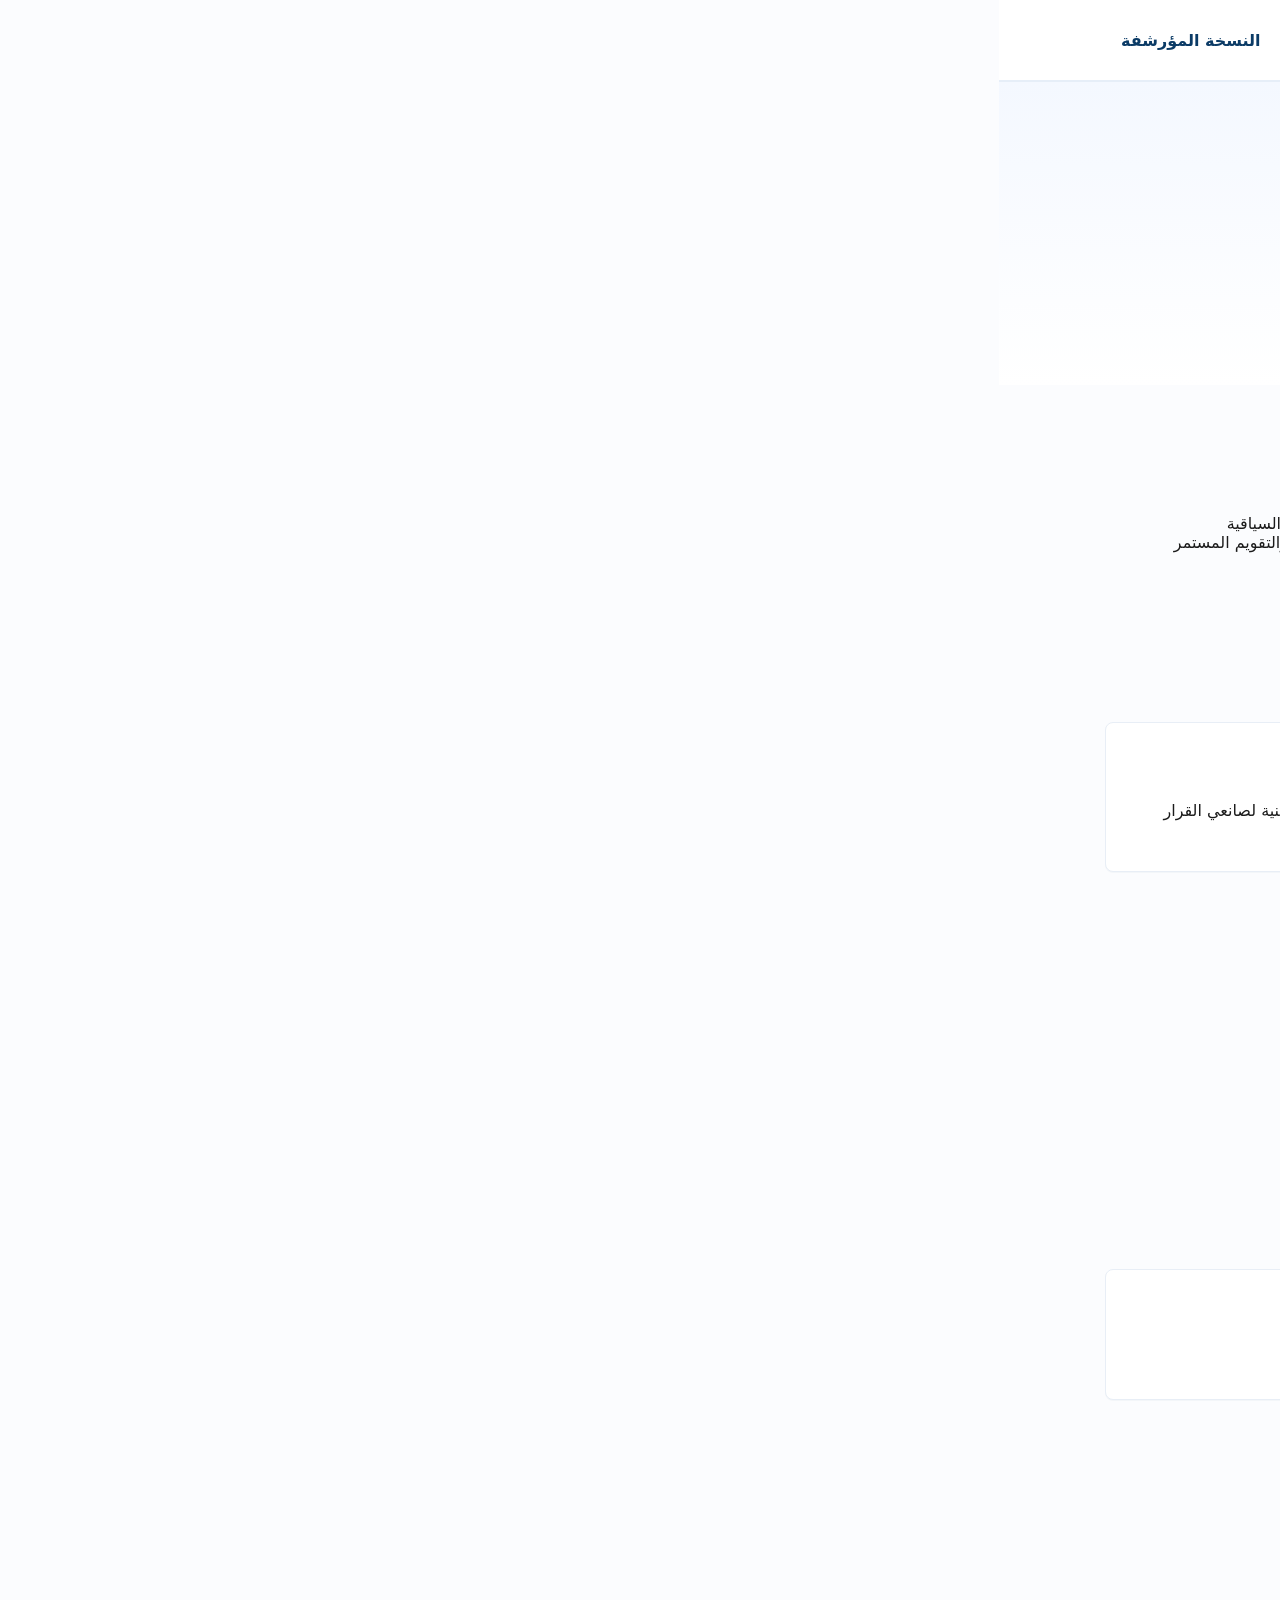
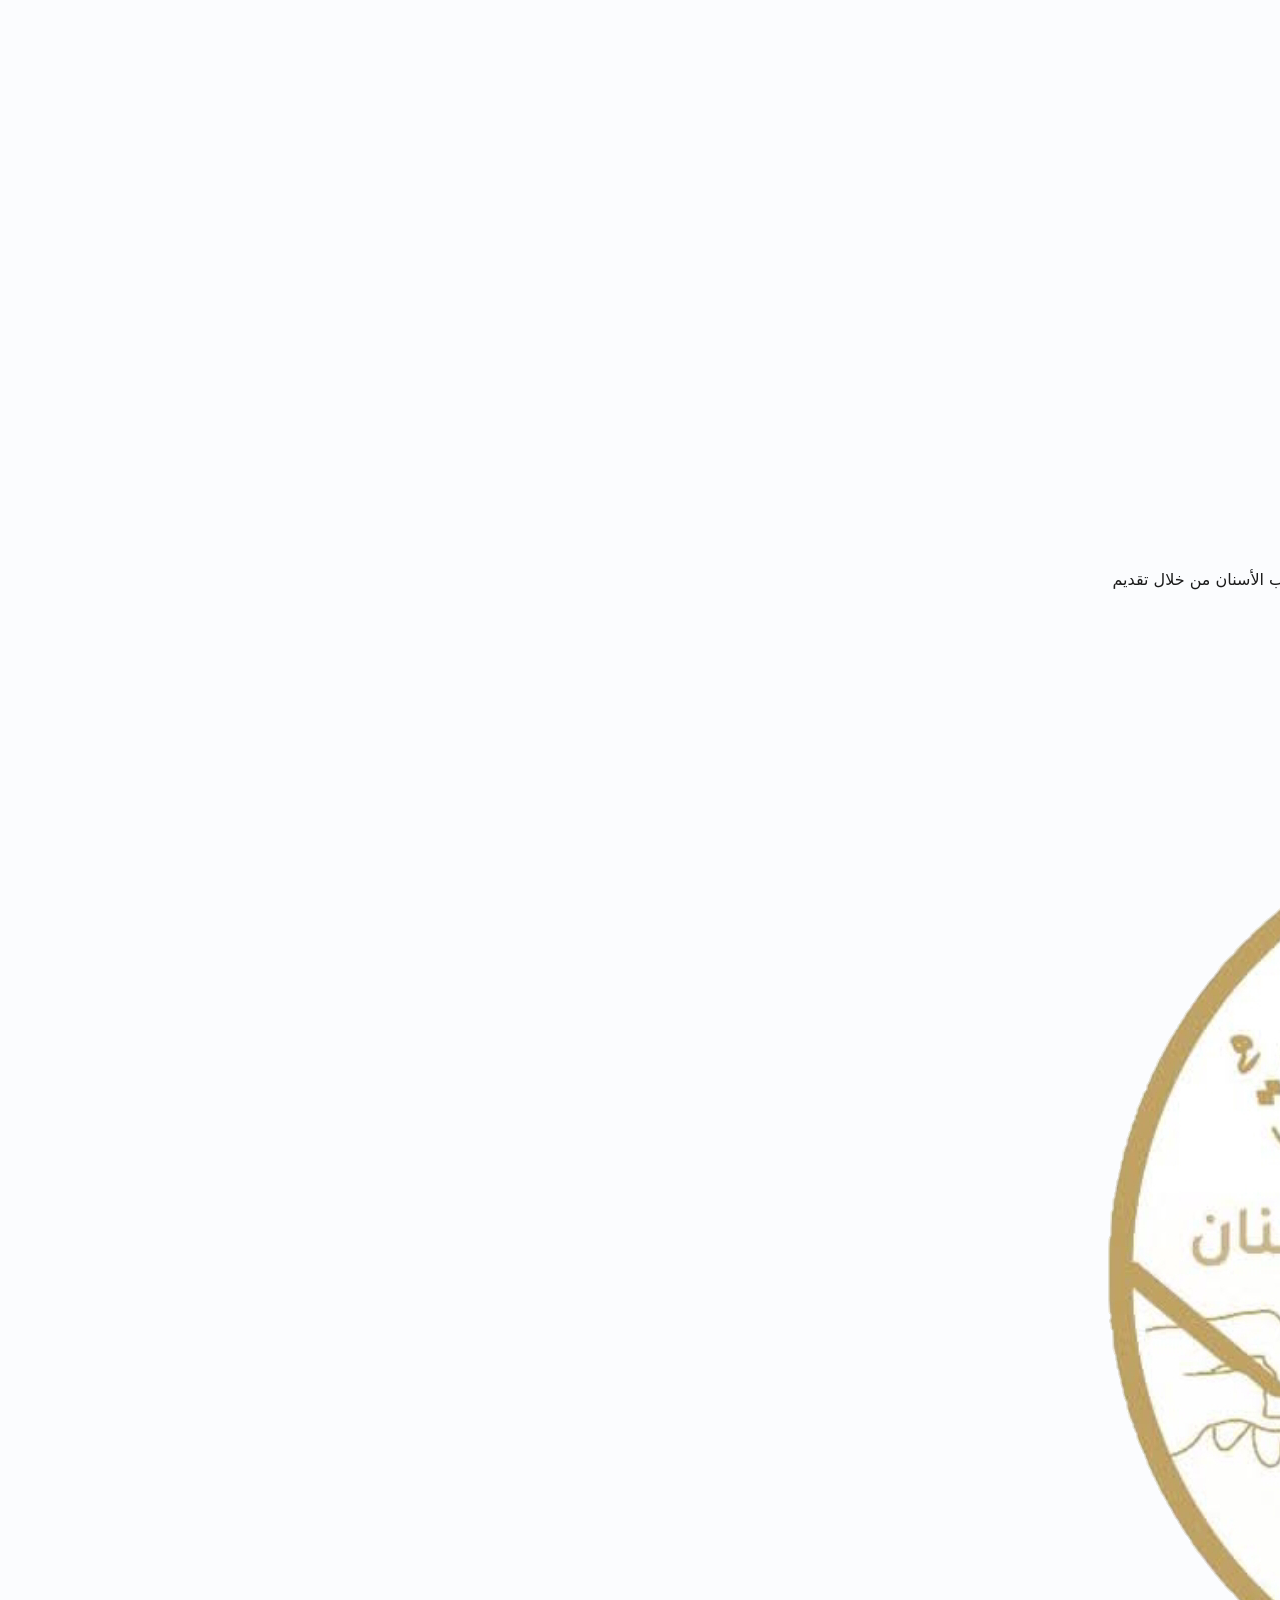
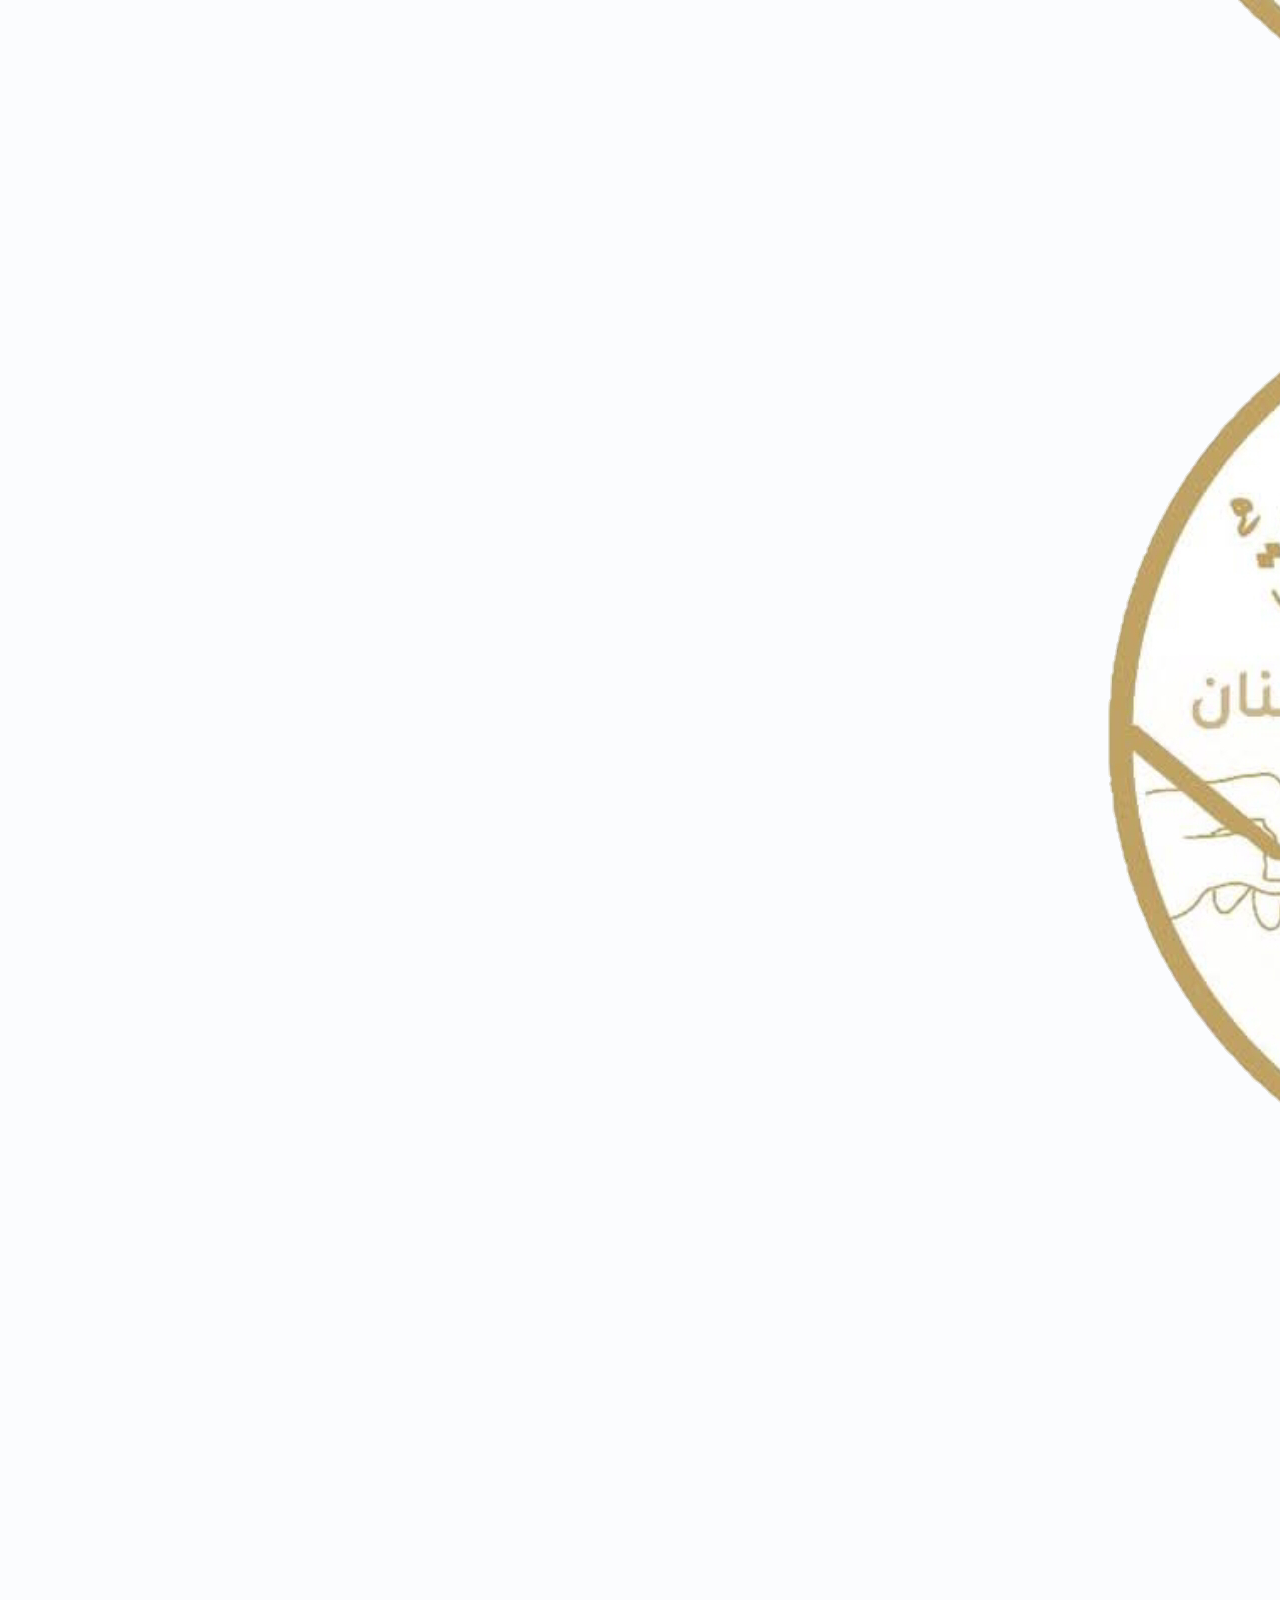
==== index.html @ 91527dc8 "chore: rename images to descriptive names; replace iframes with placeholders; add replace_iframes.py" ====
<!doctype html>
<html lang="ar" dir="rtl">
  <head>
    <meta charset="utf-8">
    <meta name="viewport" content="width=device-width,initial-scale=1">
    <title>DTI — التعليم والتقنية</title>
    <link rel="stylesheet" href="styles.css">
  </head>
  <body>
    <a class="skip-link" href="#main">تخطي إلى المحتوى</a>
    <header class="masthead" role="banner">
      <div class="container masthead-inner">
        <div class="brand">
          <img src="assets/img-5.svg" alt="شعار DTI" class="logo-img">
          <div>
            <h1 class="site-title">DTI</h1>
            <p class="site-tag">مركز التدريب والتطوير التقني — تعليم، بحث، واستشارات</p>
          </div>
        </div>
        <nav class="main-nav" role="navigation" aria-label="القائمة الرئيسية">
          <a href="#about">من نحن</a>
          <a href="#programs">البرامج</a>
          <a href="#research">البحوث</a>
          <a href="#publications">المنشورات</a>
          <a href="#contact">تواصل</a>
          <a href="original_view.html">النسخة المؤرشفة</a>
        </nav>
      </div>
    </header>

    <main id="main">
      <section class="hero academic-hero">
        <div class="container">
          <h2>برامج تدريبية وبحثية بمعايير أكاديمية</h2>
          <p class="lead">نقدّم مسارات تعليمية وتطبيقية ومشاريع بحثية تعزز من الكفاءة المؤسسية والمهارات التقنية.</p>
          <p class="hero-actions">
            <a class="btn primary" href="#programs">اطلع على البرامج</a>
            <a class="btn outline" href="#contact">اطلب عرضاً</a>
          </p>
        </div>
      </section>

      <section id="about" class="section">
        <div class="container two-col">
          <div>
            <h3>من نحن</h3>
            <p>مركز DTI يقدّم حلولًا تدريبية واستشارية وبحثية متكاملة لقطاع التعليم والمؤسسات. نعتمد مناهج عملية مدعومة بأطر تقييم واضحة ونتعاون مع خبراء أكاديميين وممارسين.</p>
          </div>
          <aside>
            <h4>قيمنا</h4>
            <ul>
              <li>المنهجية والشفافية</li>
              <li>الاحترافية والملاءمة السياقية</li>
              <li>التركيز على النتائج والتقويم المستمر</li>
            </ul>
          </aside>
        </div>
      </section>

      <section id="programs" class="section">
        <div class="container">
          <h3>البرامج والمسارات</h3>
          <div class="cards">
            <article class="card">
              <h4>دورة تطوير البرمجيات</h4>
              <p>مسار عملي يبدأ من المبادئ ويرتقي إلى بناء أنظمة قابلة للنشر.</p>
            </article>
            <article class="card">
              <h4>بناء قدرات تعليمية</h4>
              <p>تصميم مناهج وتدريب محاضرين ورفع جودة التعلم الإلكتروني.</p>
            </article>
            <article class="card">
              <h4>مشاريع بحثية</h4>
              <p>دعم دراسات وتقارير تقنية لصانعي القرار والمؤسسات التعليمية.</p>
            </article>
          </div>
        </div>
      </section>

      <section id="research" class="section">
        <div class="container">
          <h3>البحوث والمشاريع</h3>
          <p>نماذج من الأعمال البحثية والتطبيقية التي نفّذناها مع شركائنا.</p>
          <ul class="pub-list">
            <li><strong>تقييم جاهزية التعليم الإلكتروني</strong> — تقرير ميداني لمدارس التعليم العام.</li>
            <li><strong>إطار مهارات رقميّة للمتدربين</strong> — دليل قياس الأداء والمهارات.</li>
          </ul>
        </div>
      </section>

      <section id="publications" class="section">
        <div class="container">
          <h3>المنشورات</h3>
          <div class="cards two-col-cards">
            <article class="card">
              <h4>دليل المدرب الحديث</h4>
              <p>إصدار 2025 — مرجع لبناء دورات تفاعلية.</p>
            </article>
            <article class="card">
              <h4>تقنيات تقييم الأداء التعليمي</h4>
              <p>مقالات وتقارير حول قياس أثر البرامج التدريبية.</p>
            </article>
          </div>
        </div>
      </section>

      <section id="contact" class="section contact">
        <div class="container">
          <h3>تواصل معنا</h3>
          <p>البريد الإلكتروني: <a href="mailto:info@dti.example">info@dti.example</a></p>
          <p>الهاتف: +963 9XX XXX XXX</p>
          <p>العنوان: دمشق — سوريا</p>
        </div>
      </section>
    <section id="imported" class="section" role="region" aria-labelledby="imported-title">
  <div class="container">
    <h3 id="imported-title">المحتوى المستورد من الموقع الأصلي</h3>
    <p class="muted">عنوان المصدر: المعهد التقاني لطب الأسنان</p>
    <div class="import-headings">
      <h3>المعهد التقاني لطب الأسنان</h3>
      <h3>أهلاً وسهلاً بكم في المعهد التقاني لطب الأسنان جامعة اللاذقية</h3>
      <h4>مرحباً بكم في المعهد التقاني لطب الأسنان</h4>
      <h4>ال أقسام التعليمية</h4>
      <h4>قسم مساعد طبيب الأسنان</h4>
      <h4>قسم تعويضات الأسنان</h4>
      <h4>احصائيات المسجيلن في بوابة الطالب قسم تعويضات أسنان</h4>
    </div>
    <div class="import-paragraphs">
      <p>2019</p>
      <p>معهد أكاديمي متخصص تابع لوزارة التعليم العالي في الجمهورية العربية السورية، نهدف إلى إعداد كوادر طبية وتقنية متميزة في مجال طب الأسنان من خلال تقديم برامج تعليمية متكاملة وعملية.</p>
      <p>تأهيل مساعدي أطباء الأسنان بالمهارات الأساسية والعملية لضمان تقديم رعاية صحية فموية متكاملة.</p>
      <p>تدريب فنيي تعويضات الأسنان على التقنيات لصناعة التعويضات السنية الدقيق</p>
      <p>تأسس المعهد التقاني لطب الأسنان عام 2019 في جامعة اللاذقية ليكون المعهد الأحدث تأسيسا. مدير المعهد: أ.م.د باسمة أحمد يوسف</p>
      <p>🔧 created by salem</p>
    </div>
    <div class="import-images">
      <figure><img src="assets/المعهد-التقاني-لطب-الأسنان.png" alt="Imported image"><figcaption>المعهد-التقاني-لطب-الأسنان.png</figcaption></figure>
      <figure><img src="assets/المعهد-التقاني-لطب-الأسنان.png" alt="Imported image"><figcaption>المعهد-التقاني-لطب-الأسنان.png</figcaption></figure>
      <figure><img src="assets/مرحباً-بكم-في-المعهد-التقاني-لطب-الأسنان.png" alt="Imported image"><figcaption>مرحباً-بكم-في-المعهد-التقاني-لطب-الأسنان.png</figcaption></figure>
      <figure><img src="assets/ال-أقسام-التعليمية.png" alt="Imported image"><figcaption>ال-أقسام-التعليمية.png</figcaption></figure>
      <figure><img src="assets/قسم-مساعد-طبيب-الأسنان.png" alt="Imported image"><figcaption>قسم-مساعد-طبيب-الأسنان.png</figcaption></figure>
    </div>
  </div>
</section>

    </main>

    <footer class="site-footer" role="contentinfo">
      <div class="container">
        <p>© <span id="year"></span> DTI — كل الحقوق محفوظة</p>
        <p class="foot-meta">تصميم أكاديمي مبسّط — للمزيد تواصل معنا</p>
      </div>
    </footer>

    <script>
      document.getElementById('year').textContent = new Date().getFullYear();
    </script>
  </body>
</html>
---- styles.css ----
:root{
  --primary:#0b3b66; /* deep academic blue */
  --accent:#1464a0;
  --muted:#586069;
  --bg:#fbfcfe;
  --card:#ffffff;
  --text:#1b1b1b;
}
*{box-sizing:border-box}
html,body{height:100%;margin:0;font-family:"Noto Sans Arabic", system-ui, -apple-system, "Segoe UI", Roboto, sans-serif;color:var(--text);background:var(--bg);}
.container{max-width:1100px;margin:0 auto;padding:1rem}
.skip-link{position:absolute;left:-999px;top:auto;width:1px;height:1px;overflow:hidden}
.skip-link:focus{position:static;left:auto;width:auto;height:auto;background:#fff;padding:.5rem;border:2px solid var(--primary)}
.masthead{border-bottom:2px solid #e6eef8;background:#fff}
.masthead-inner{display:flex;align-items:center;justify-content:space-between;padding:.75rem 1rem}
.brand{display:flex;align-items:center;gap:.9rem}
.logo-img{width:56px;height:56px}
.site-title{margin:0;font-family:"Noto Serif Arabic", Georgia, 'Times New Roman', serif;font-size:1.25rem;color:var(--primary)}
.site-tag{margin:0;color:var(--muted);font-size:.9rem}
.main-nav a{margin-left:1rem;text-decoration:none;color:var(--primary);font-weight:600}

.academic-hero{padding:3.5rem 0;background:linear-gradient(180deg, #f4f8ff, #fff);text-align:center}
.academic-hero .lead{color:var(--muted);max-width:780px;margin:0.5rem auto 1rem}
.btn{display:inline-block;padding:.6rem 1rem;border-radius:6px;text-decoration:none}
.btn.primary{background:var(--primary);color:#fff}
.btn.outline{border:1px solid var(--primary);color:var(--primary);background:transparent}

.section{padding:2rem 0}
.two-col{display:grid;grid-template-columns:2fr 1fr;gap:1.25rem;align-items:start}
.two-col h3{margin-top:0}
.cards{display:grid;grid-template-columns:repeat(3,1fr);gap:1rem;margin-top:1rem}
.two-col-cards{grid-template-columns:repeat(2,1fr)}
.card{background:var(--card);border:1px solid #e8eef6;padding:1rem;border-radius:8px;box-shadow:0 1px 0 rgba(11,59,102,0.03)}
.pub-list{margin-top:.75rem;color:var(--muted)}

.contact a{color:var(--primary);text-decoration:none}

.site-footer{border-top:1px solid #e6eef8;padding:1.25rem 0;text-align:center;color:var(--muted)}

@media (max-width:900px){
  .two-col{grid-template-columns:1fr}
  .cards{grid-template-columns:1fr}
  .main-nav{display:flex;gap:.5rem;flex-wrap:wrap}
}

/* Print */
@media print{
  .main-nav,.btn{display:none}
  body{background:#fff}
}
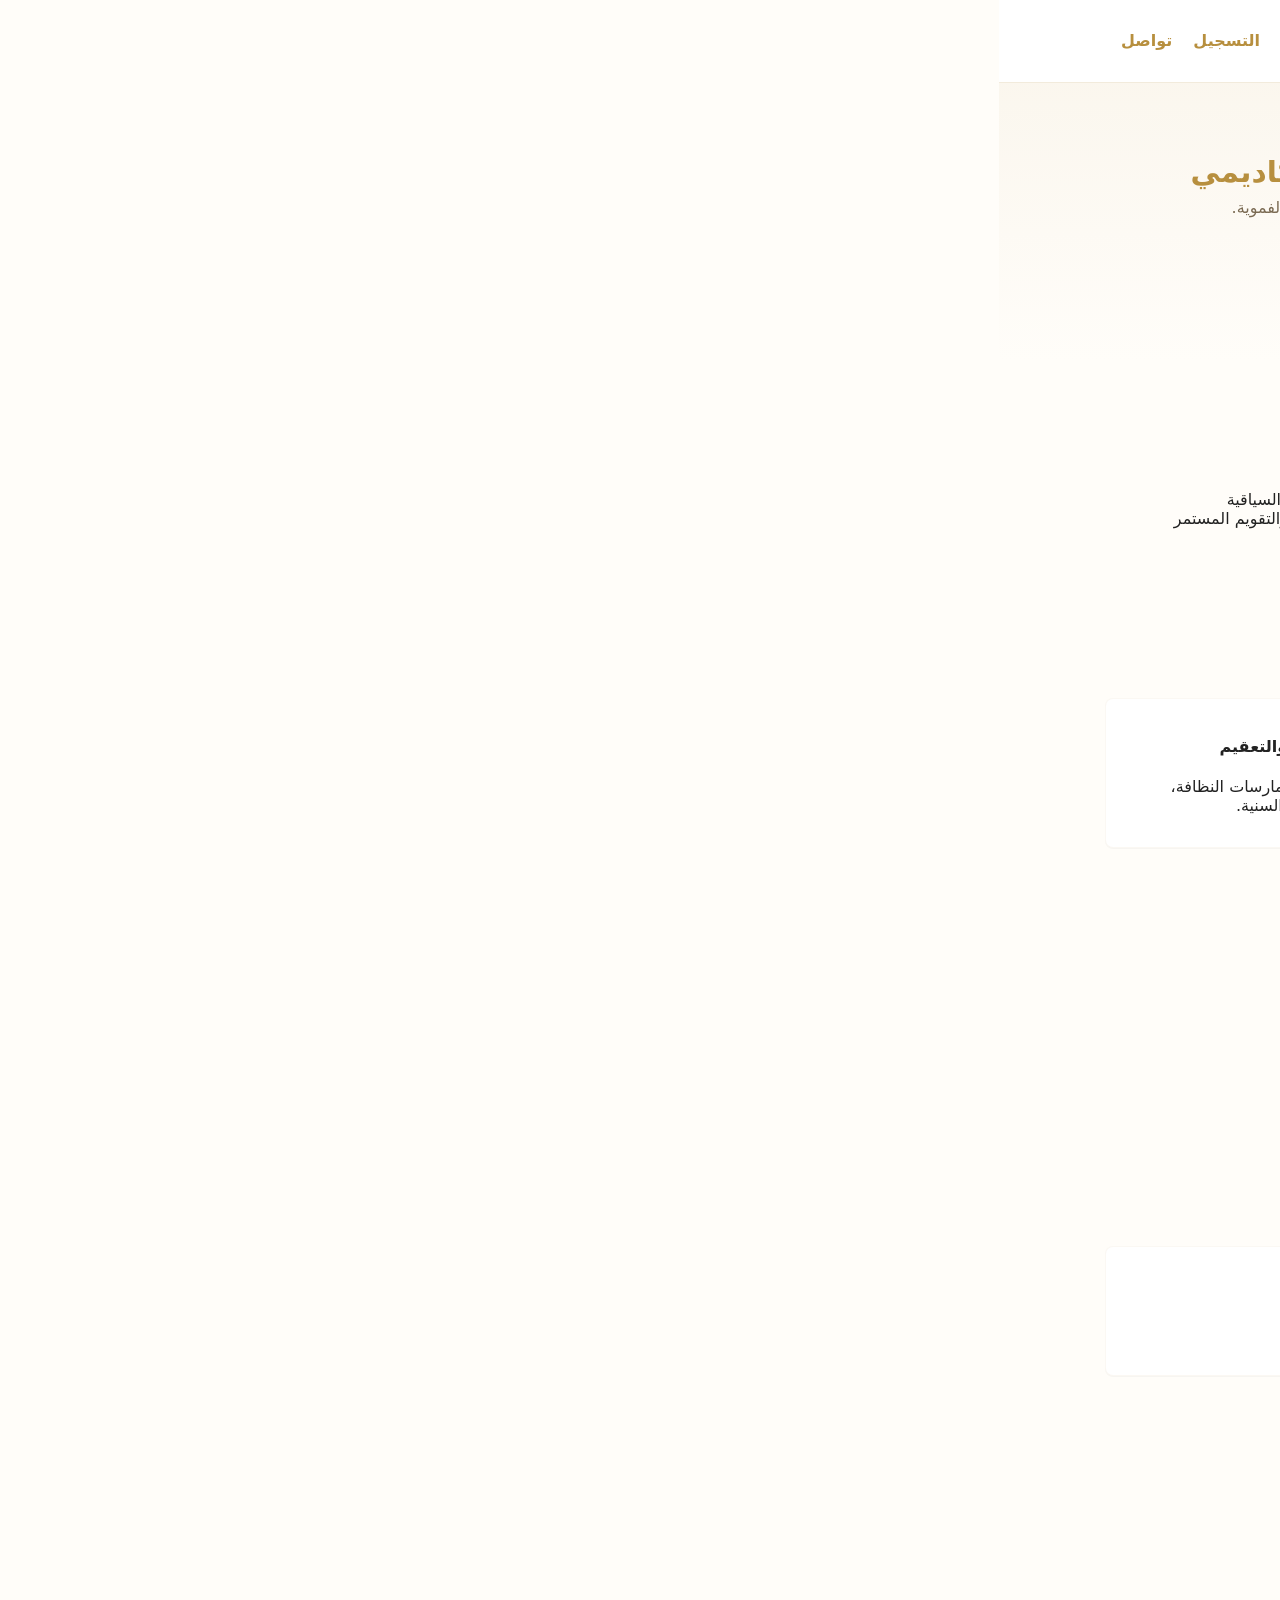
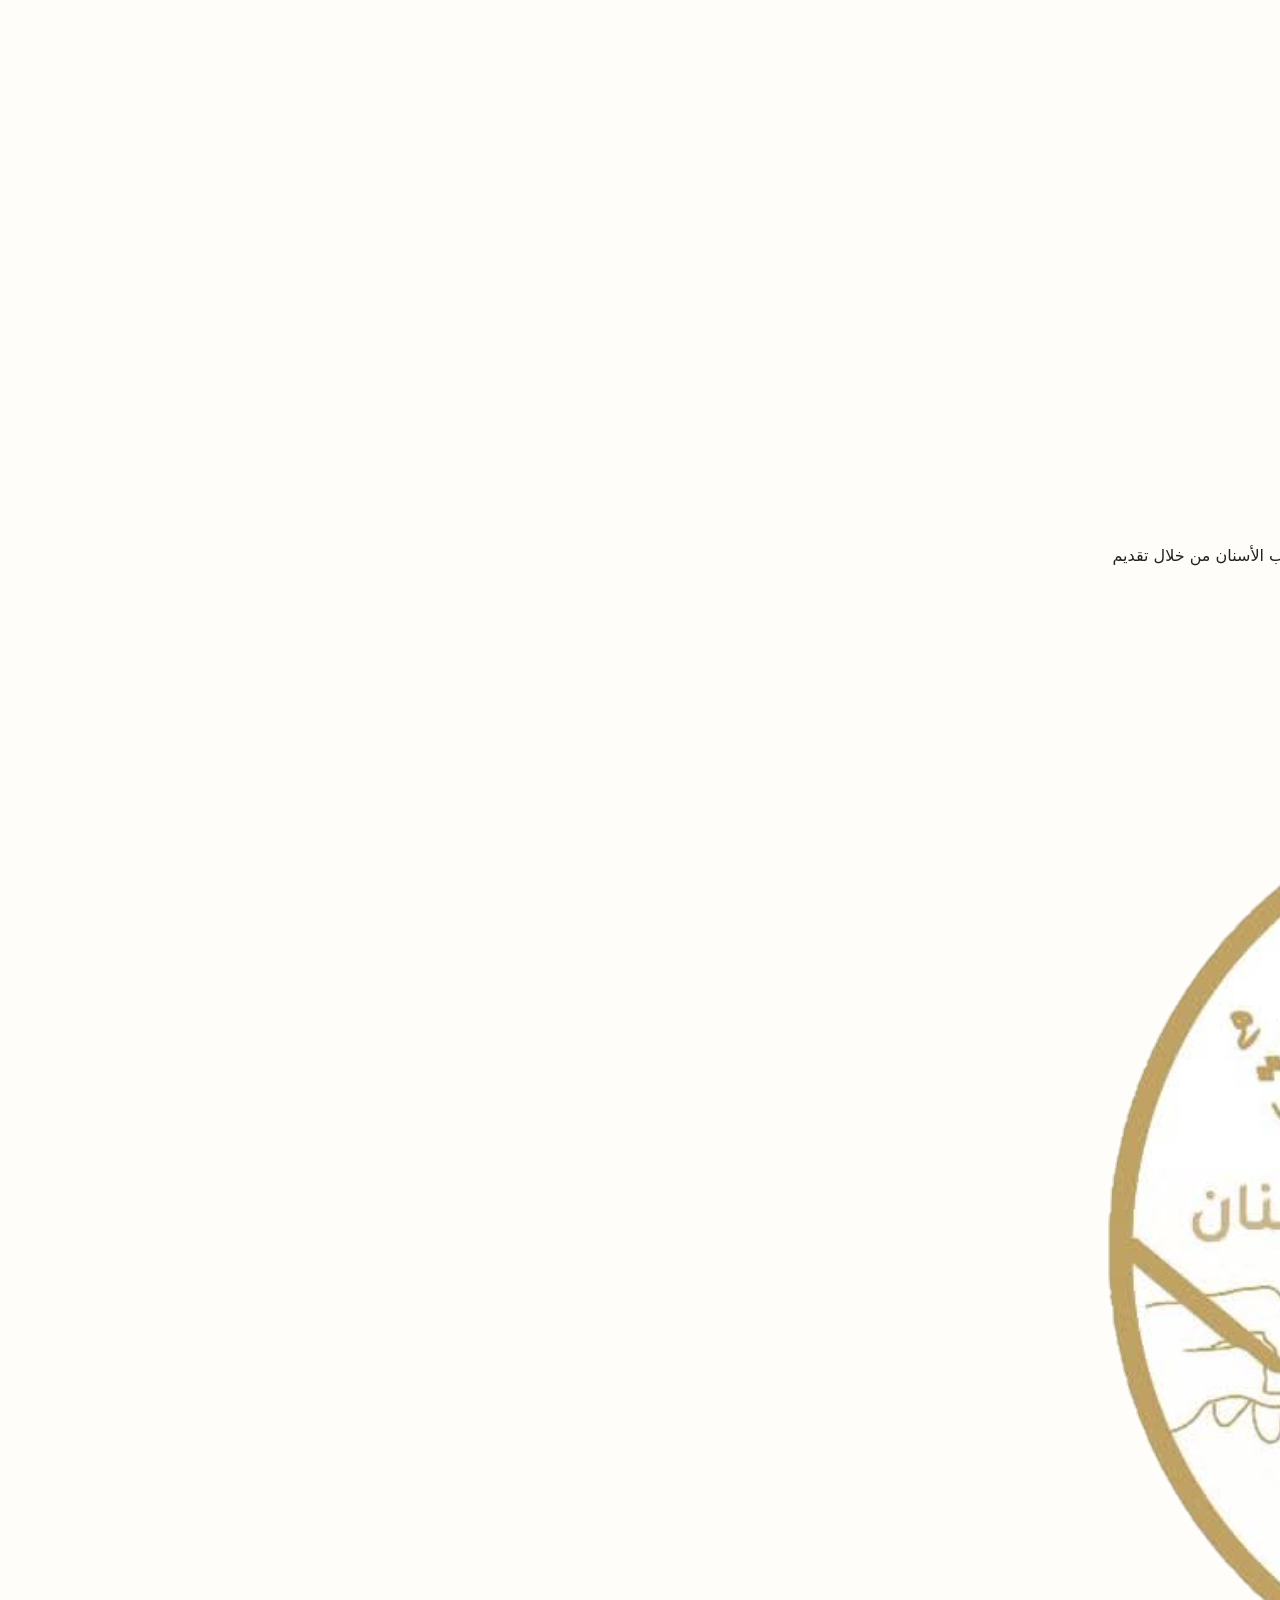
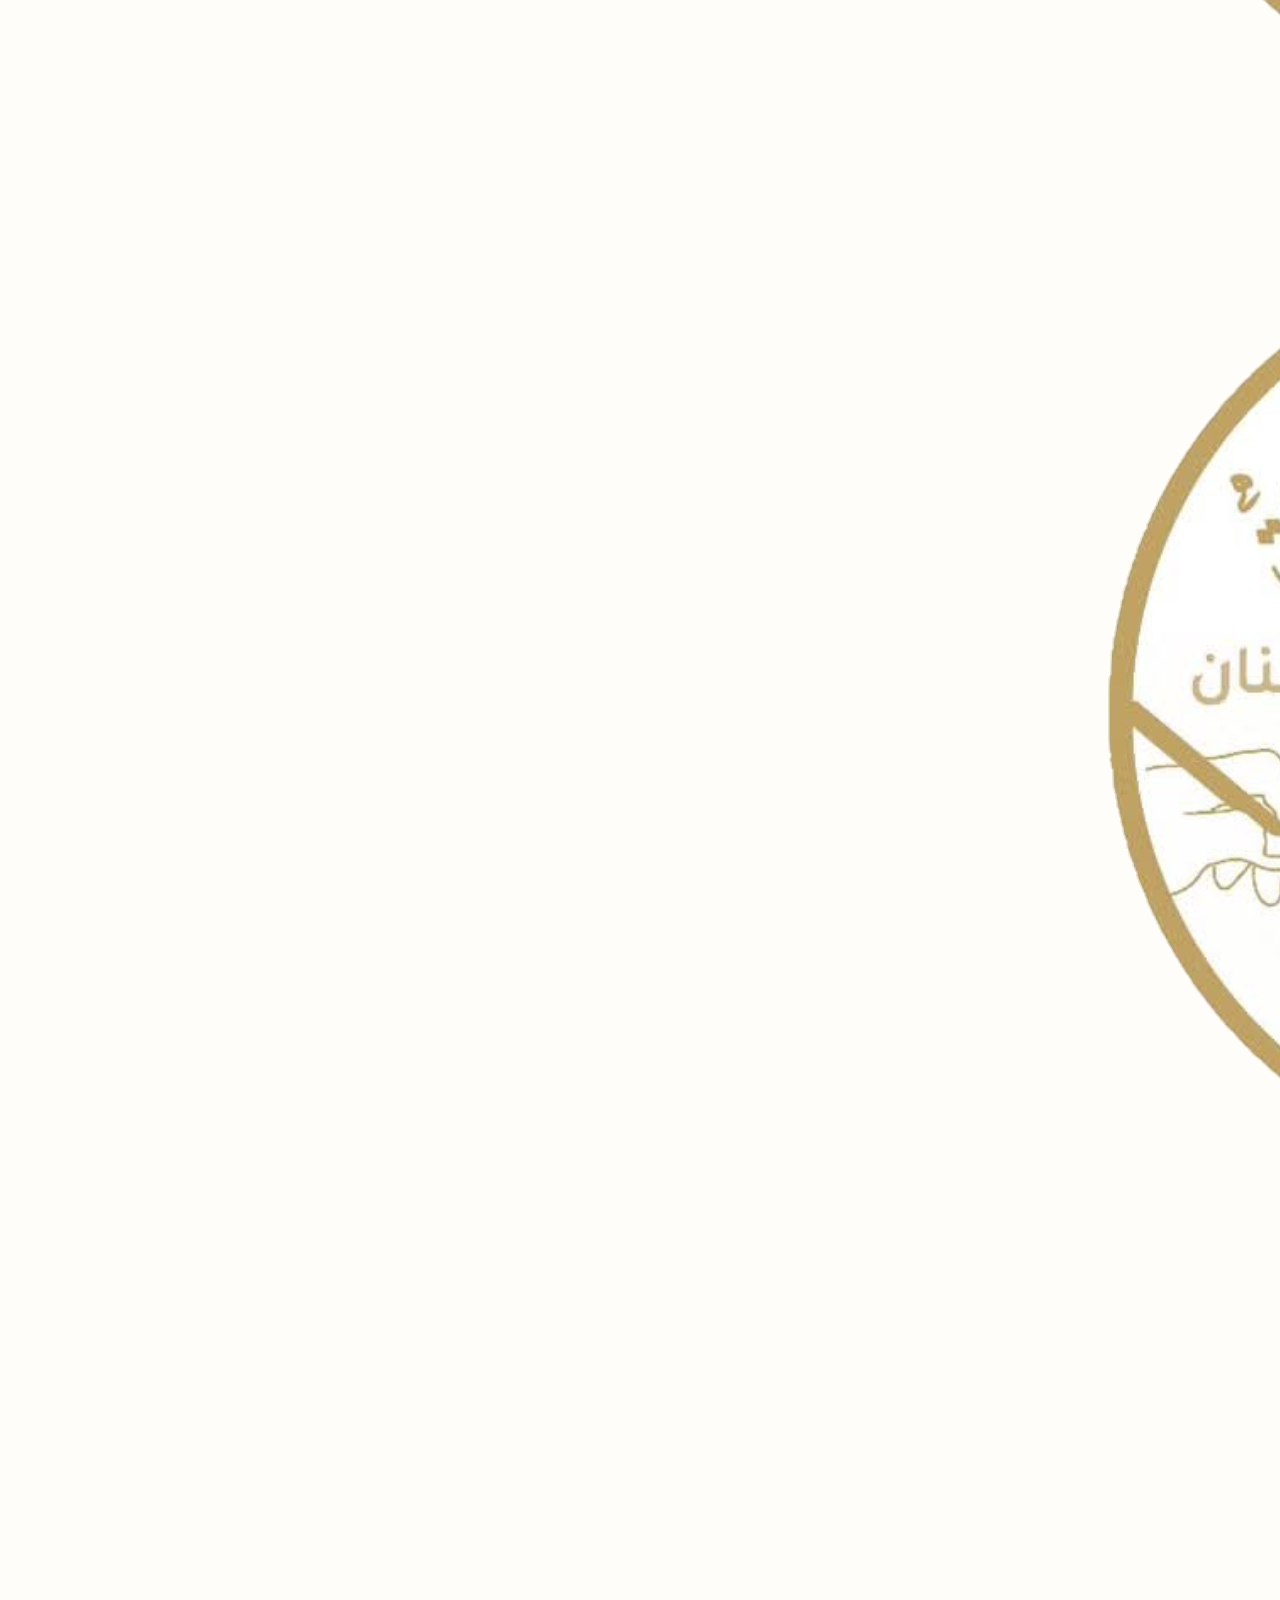
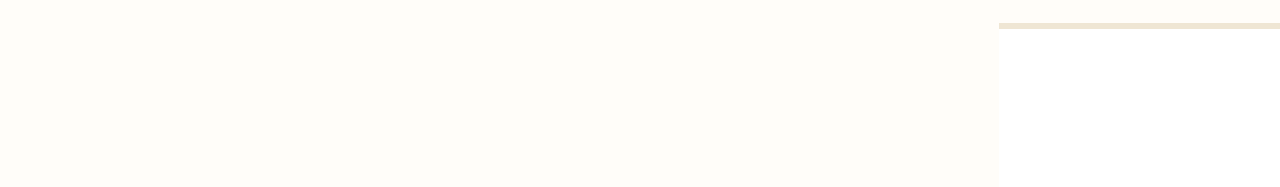
==== commit 7706de32: "تحويل الموقع إلى صفحة أكاديمية المعهد التقاني لطب الأسنان — تحديث المحتوى والتصميم" ====
--- a/index.html
+++ b/index.html
@@ -3,7 +3,7 @@
   <head>
     <meta charset="utf-8">
     <meta name="viewport" content="width=device-width,initial-scale=1">
-    <title>DTI — التعليم والتقنية</title>
+    <title>أكاديمية المعهد التقاني لطب الأسنان — جامعة اللاذقية</title>
     <link rel="stylesheet" href="styles.css">
   </head>
   <body>
@@ -11,19 +11,18 @@
     <header class="masthead" role="banner">
       <div class="container masthead-inner">
         <div class="brand">
-          <img src="assets/img-5.svg" alt="شعار DTI" class="logo-img">
+          <img src="assets/img-5.svg" alt="شعار المعهد التقاني لطب الأسنان" class="logo-img">
           <div>
-            <h1 class="site-title">DTI</h1>
-            <p class="site-tag">مركز التدريب والتطوير التقني — تعليم، بحث، واستشارات</p>
+            <h1 class="site-title">أكاديمية المعهد التقاني لطب الأسنان</h1>
+            <p class="site-tag">جامعة اللاذقية — المعهد التقاني لطب الأسنان</p>
           </div>
         </div>
         <nav class="main-nav" role="navigation" aria-label="القائمة الرئيسية">
-          <a href="#about">من نحن</a>
+          <a href="#about">عن الأكاديمية</a>
           <a href="#programs">البرامج</a>
-          <a href="#research">البحوث</a>
-          <a href="#publications">المنشورات</a>
+          <a href="#departments">الأقسام</a>
+          <a href="#admissions">التسجيل</a>
           <a href="#contact">تواصل</a>
-          <a href="original_view.html">النسخة المؤرشفة</a>
         </nav>
       </div>
     </header>
@@ -31,11 +30,11 @@
     <main id="main">
       <section class="hero academic-hero">
         <div class="container">
-          <h2>برامج تدريبية وبحثية بمعايير أكاديمية</h2>
-          <p class="lead">نقدّم مسارات تعليمية وتطبيقية ومشاريع بحثية تعزز من الكفاءة المؤسسية والمهارات التقنية.</p>
+          <h2>أكاديمية المعهد التقاني لطب الأسنان — تعليم مهني وأكاديمي</h2>
+          <p class="lead">نقدّم برامجًا تعليمية وعملية متخصصة في طب الأسنان: تأهيل مساعدين، فنيي تعويضات، وبرامج تعزيز جودة الرعاية الفموية.</p>
           <p class="hero-actions">
-            <a class="btn primary" href="#programs">اطلع على البرامج</a>
-            <a class="btn outline" href="#contact">اطلب عرضاً</a>
+            <a class="btn primary" href="#programs">تعرّف على البرامج</a>
+            <a class="btn outline" href="#admissions">سجّل الآن</a>
           </p>
         </div>
       </section>
@@ -44,7 +43,7 @@
         <div class="container two-col">
           <div>
             <h3>من نحن</h3>
-            <p>مركز DTI يقدّم حلولًا تدريبية واستشارية وبحثية متكاملة لقطاع التعليم والمؤسسات. نعتمد مناهج عملية مدعومة بأطر تقييم واضحة ونتعاون مع خبراء أكاديميين وممارسين.</p>
+            <p>أكاديمية المعهد التقاني لطب الأسنان تهدف إلى إعداد كوادر طبية وتقنية مؤهلة تتقن مهارات الرعاية الفموية والتقنيات السنية التطبيقية، وفق معايير أكاديمية ومهنية حديثة.</p>
           </div>
           <aside>
             <h4>قيمنا</h4>
@@ -62,16 +61,16 @@
           <h3>البرامج والمسارات</h3>
           <div class="cards">
             <article class="card">
-              <h4>دورة تطوير البرمجيات</h4>
-              <p>مسار عملي يبدأ من المبادئ ويرتقي إلى بناء أنظمة قابلة للنشر.</p>
+              <h4>قسم مساعد طبيب الأسنان</h4>
+              <p>برنامج تأهيلي عملي يركز على مهام المساعدة السريرية، التعقيم، والتعامل مع المرضى.</p>
             </article>
             <article class="card">
-              <h4>بناء قدرات تعليمية</h4>
-              <p>تصميم مناهج وتدريب محاضرين ورفع جودة التعلم الإلكتروني.</p>
+              <h4>قسم تعويضات الأسنان</h4>
+              <p>تدريب عملي لتقنيات تصنيع وتركيب التعويضات السنية ورفع الدقة الحرفية.</p>
             </article>
             <article class="card">
-              <h4>مشاريع بحثية</h4>
-              <p>دعم دراسات وتقارير تقنية لصانعي القرار والمؤسسات التعليمية.</p>
+              <h4>مهارات صحة الفم والتعقيم</h4>
+              <p>دورات قصيرة لتعزيز ممارسات النظافة، الوقاية، وجودة الرعاية السنية.</p>
             </article>
           </div>
         </div>
@@ -107,9 +106,9 @@
       <section id="contact" class="section contact">
         <div class="container">
           <h3>تواصل معنا</h3>
-          <p>البريد الإلكتروني: <a href="mailto:info@dti.example">info@dti.example</a></p>
+          <p>البريد الإلكتروني: <a href="mailto:admissions@dentalacademy.example">admissions@dentalacademy.example</a></p>
           <p>الهاتف: +963 9XX XXX XXX</p>
-          <p>العنوان: دمشق — سوريا</p>
+          <p>العنوان: محافظة اللاذقية — جامعة اللاذقية</p>
         </div>
       </section>
     <section id="imported" class="section" role="region" aria-labelledby="imported-title">
@@ -147,8 +146,8 @@
 
     <footer class="site-footer" role="contentinfo">
       <div class="container">
-        <p>© <span id="year"></span> DTI — كل الحقوق محفوظة</p>
-        <p class="foot-meta">تصميم أكاديمي مبسّط — للمزيد تواصل معنا</p>
+        <p>© <span id="year"></span> أكاديمية المعهد التقاني لطب الأسنان — جامعة اللاذقية — كل الحقوق محفوظة</p>
+        <p class="foot-meta">تصميم أكاديمي مبسّط</p>
       </div>
     </footer>
 
--- a/styles.css
+++ b/styles.css
@@ -1,29 +1,34 @@
 
 :root{
-  --primary:#0b3b66; /* deep academic blue */
-  --accent:#1464a0;
-  --muted:#586069;
-  --bg:#fbfcfe;
+  /* لوحة ألوان مستمدة من شعار المعهد (ذهبي - أبيض) */
+  --primary:#b78f3e; /* ذهب دافئ */
+  --accent:#e9d9b7;  /* ذهبي فاتح/خلفية */
+  --logo-bg:#b78f3e;
+  --white:#ffffff;
+  --muted:#7a6a52;   /* لون نص ثانوي متناسق */
+  --bg:#fffdf9;      /* خلفية بيضاء دافئة */
   --card:#ffffff;
-  --text:#1b1b1b;
+  --text:#222222;    /* نص اسود دافئ */
 }
 *{box-sizing:border-box}
 html,body{height:100%;margin:0;font-family:"Noto Sans Arabic", system-ui, -apple-system, "Segoe UI", Roboto, sans-serif;color:var(--text);background:var(--bg);}
 .container{max-width:1100px;margin:0 auto;padding:1rem}
 .skip-link{position:absolute;left:-999px;top:auto;width:1px;height:1px;overflow:hidden}
 .skip-link:focus{position:static;left:auto;width:auto;height:auto;background:#fff;padding:.5rem;border:2px solid var(--primary)}
-.masthead{border-bottom:2px solid #e6eef8;background:#fff}
-.masthead-inner{display:flex;align-items:center;justify-content:space-between;padding:.75rem 1rem}
+.masthead{border-bottom:1px solid rgba(183,143,62,0.18);background:var(--white);color:var(--primary)}
+.masthead-inner{display:flex;align-items:center;justify-content:space-between;padding:.8rem 1rem}
 .brand{display:flex;align-items:center;gap:.9rem}
 .logo-img{width:56px;height:56px}
 .site-title{margin:0;font-family:"Noto Serif Arabic", Georgia, 'Times New Roman', serif;font-size:1.25rem;color:var(--primary)}
-.site-tag{margin:0;color:var(--muted);font-size:.9rem}
-.main-nav a{margin-left:1rem;text-decoration:none;color:var(--primary);font-weight:600}
+.site-tag{margin:0;color:var(--muted);font-size:.95rem}
+.main-nav a{margin-left:1rem;text-decoration:none;color:var(--primary);font-weight:700}
+.main-nav a:hover{opacity:.95;text-decoration:underline}
 
-.academic-hero{padding:3.5rem 0;background:linear-gradient(180deg, #f4f8ff, #fff);text-align:center}
-.academic-hero .lead{color:var(--muted);max-width:780px;margin:0.5rem auto 1rem}
+.academic-hero{padding:3.5rem 0;background:linear-gradient(180deg, rgba(183,143,62,0.06), var(--bg));text-align:center}
+.academic-hero h2{color:var(--primary);font-size:1.85rem;margin:0}
+.academic-hero .lead{color:var(--muted);max-width:820px;margin:0.6rem auto 1rem}
 .btn{display:inline-block;padding:.6rem 1rem;border-radius:6px;text-decoration:none}
-.btn.primary{background:var(--primary);color:#fff}
+.btn.primary{background:var(--primary);color:var(--white);border:1px solid rgba(0,0,0,0.04)}
 .btn.outline{border:1px solid var(--primary);color:var(--primary);background:transparent}
 
 .section{padding:2rem 0}
@@ -31,17 +36,35 @@
 .two-col h3{margin-top:0}
 .cards{display:grid;grid-template-columns:repeat(3,1fr);gap:1rem;margin-top:1rem}
 .two-col-cards{grid-template-columns:repeat(2,1fr)}
-.card{background:var(--card);border:1px solid #e8eef6;padding:1rem;border-radius:8px;box-shadow:0 1px 0 rgba(11,59,102,0.03)}
+.card{background:var(--card);border:1px solid rgba(183,143,62,0.06);padding:1rem;border-radius:8px;box-shadow:0 1px 0 rgba(0,0,0,0.03)}
 .pub-list{margin-top:.75rem;color:var(--muted)}
 
 .contact a{color:var(--primary);text-decoration:none}
 
-.site-footer{border-top:1px solid #e6eef8;padding:1.25rem 0;text-align:center;color:var(--muted)}
+.site-footer{border-top:6px solid rgba(183,143,62,0.22);padding:1.25rem 0;text-align:center;color:var(--muted);background:var(--white)}
+.site-footer a{color:var(--primary)}
+
+/* Improve contrast for small text on colored backgrounds */
+.masthead .main-nav a,.site-footer .foot-meta{font-weight:600}
 
 @media (max-width:900px){
   .two-col{grid-template-columns:1fr}
   .cards{grid-template-columns:1fr}
   .main-nav{display:flex;gap:.5rem;flex-wrap:wrap}
+}
+
+@media (max-width:600px){
+  .logo-img{width:48px;height:48px}
+  .masthead-inner{padding:.6rem 0.75rem}
+  .site-title{font-size:1rem}
+  .main-nav{display:flex;flex-direction:column;align-items:flex-end;gap:0}
+  .main-nav a{margin:0;padding:.45rem 0;text-decoration:none}
+  .academic-hero{padding:2rem 0}
+  .academic-hero h2{font-size:1.4rem}
+  .academic-hero .lead{font-size:0.98rem;padding:0 0.5rem}
+  .hero-actions .btn{display:block;width:100%;max-width:none;margin:.5rem 0}
+  .container{padding:0.75rem}
+  .cards{gap:0.75rem}
 }
 
 /* Print */
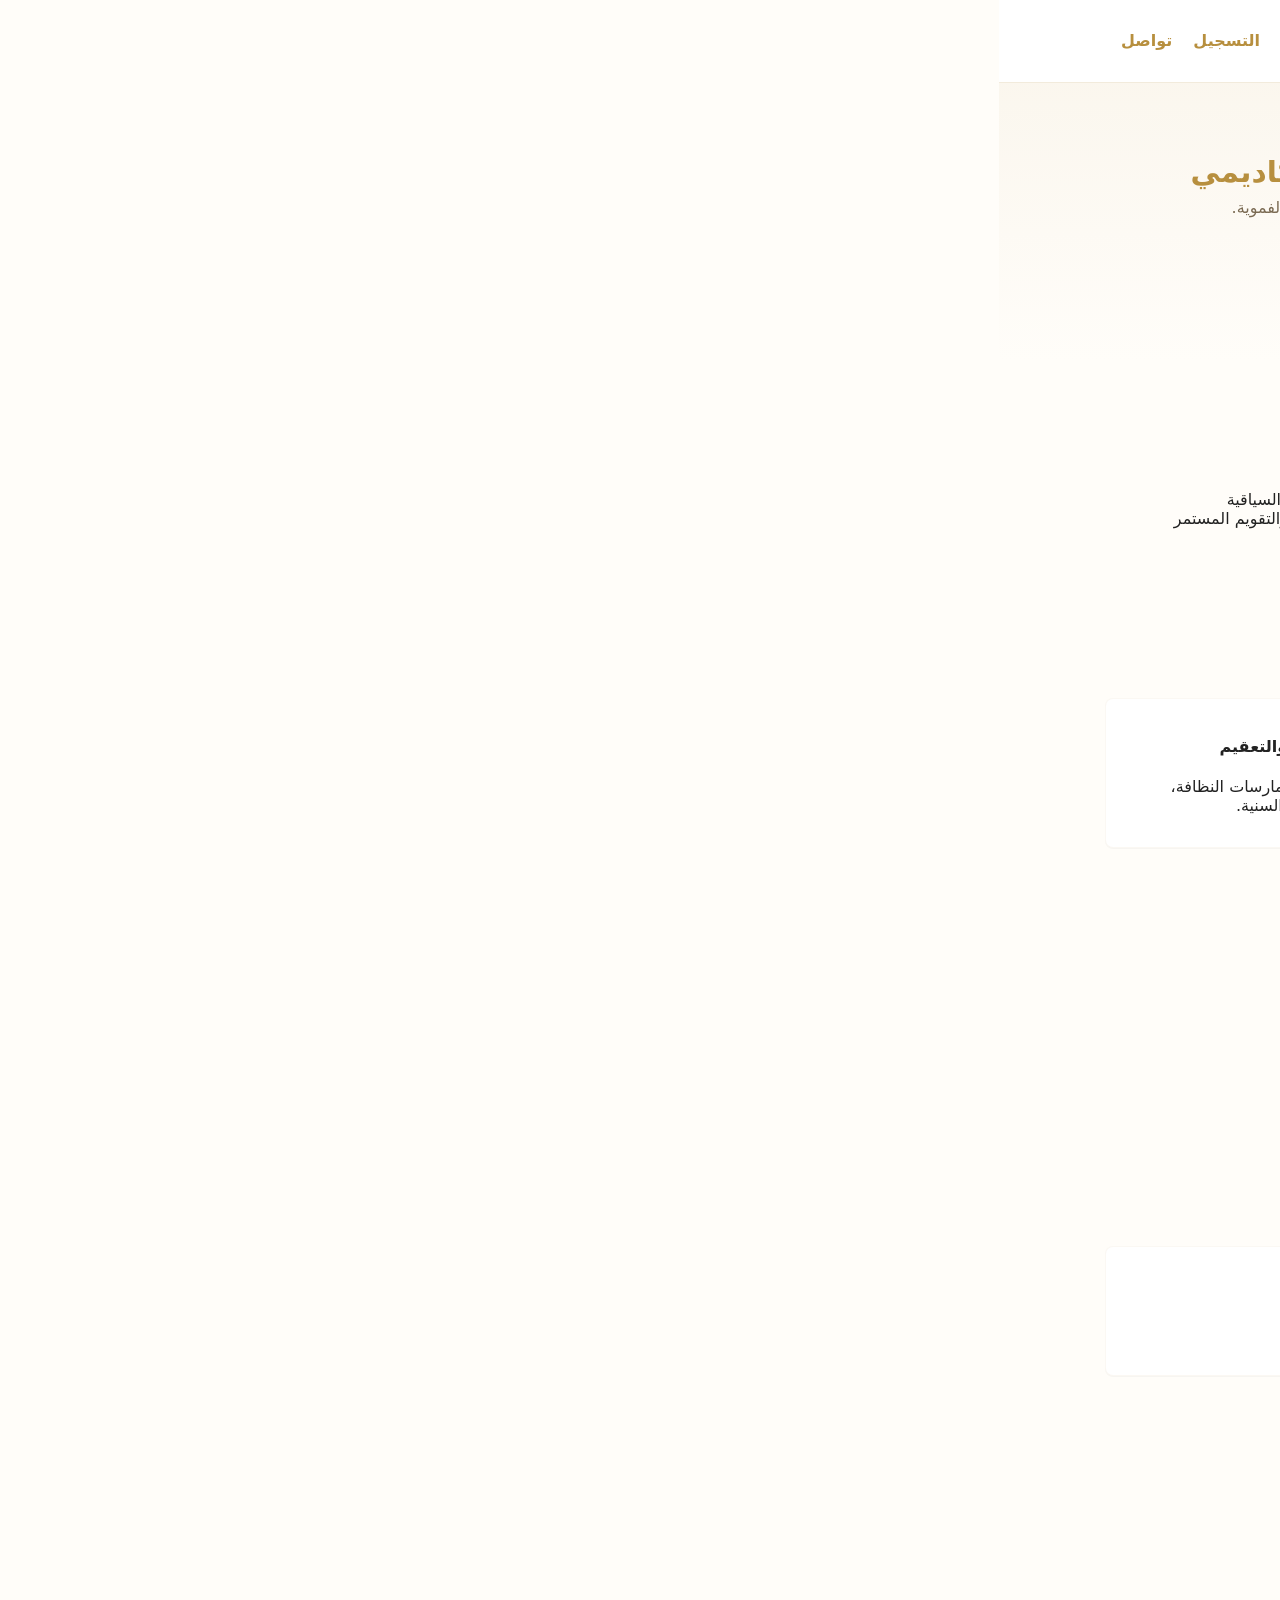
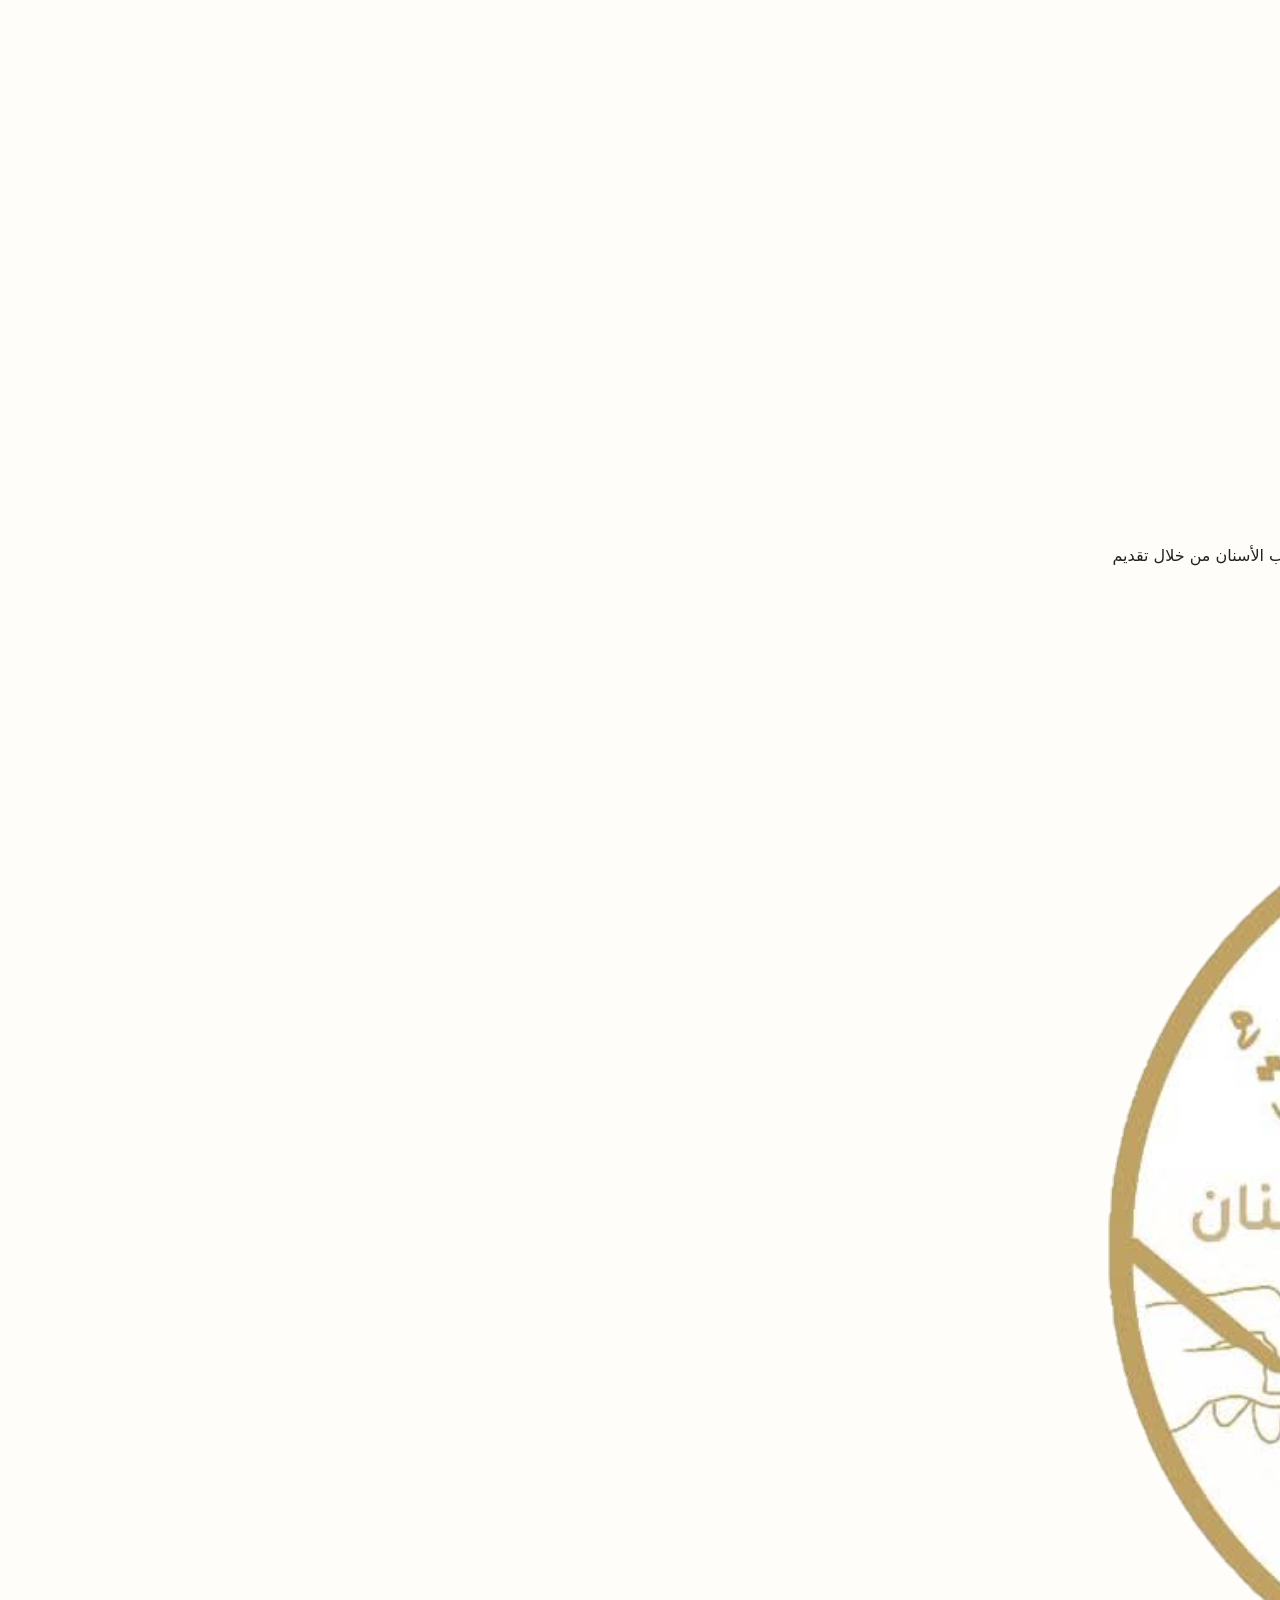
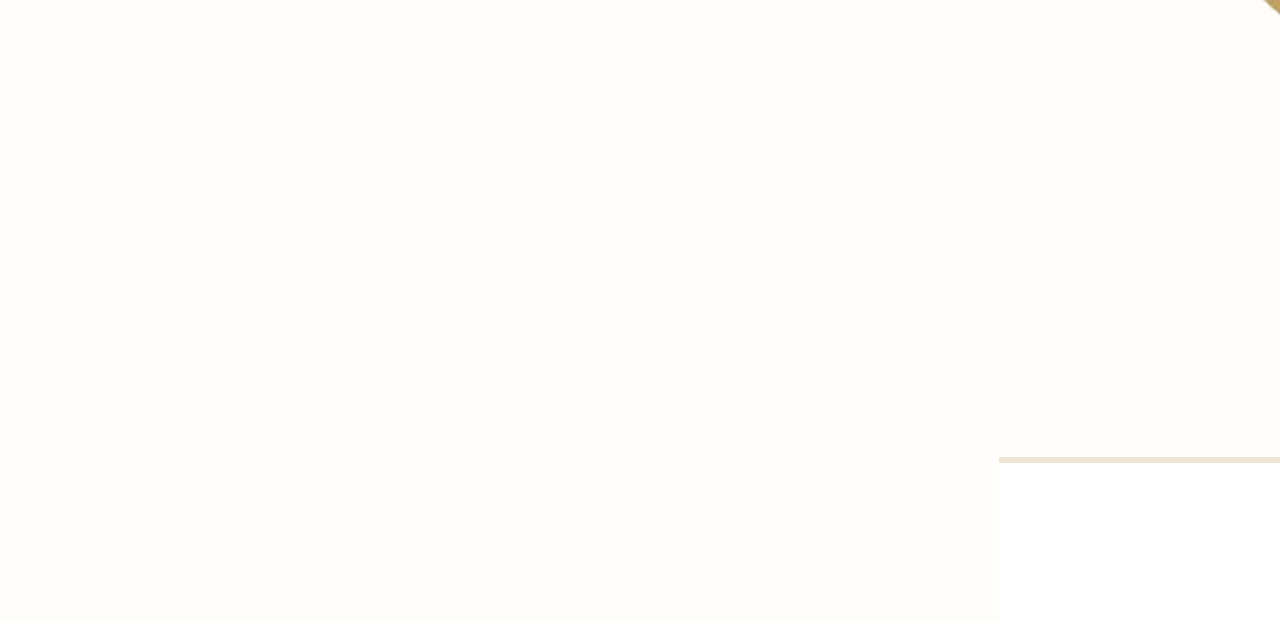
==== commit 05388652: "استخدمت شعار المعهد كالشعار الرئيسي وحذفت الصور المكررة في الصفحة الرئيسية" ====
--- a/index.html
+++ b/index.html
@@ -11,7 +11,7 @@
     <header class="masthead" role="banner">
       <div class="container masthead-inner">
         <div class="brand">
-          <img src="assets/img-5.svg" alt="شعار المعهد التقاني لطب الأسنان" class="logo-img">
+          <img src="assets/المعهد-التقاني-لطب-الأسنان.png" alt="شعار المعهد التقاني لطب الأسنان" class="logo-img">
           <div>
             <h1 class="site-title">أكاديمية المعهد التقاني لطب الأسنان</h1>
             <p class="site-tag">جامعة اللاذقية — المعهد التقاني لطب الأسنان</p>
@@ -133,11 +133,9 @@
       <p>🔧 created by salem</p>
     </div>
     <div class="import-images">
-      <figure><img src="assets/المعهد-التقاني-لطب-الأسنان.png" alt="Imported image"><figcaption>المعهد-التقاني-لطب-الأسنان.png</figcaption></figure>
-      <figure><img src="assets/المعهد-التقاني-لطب-الأسنان.png" alt="Imported image"><figcaption>المعهد-التقاني-لطب-الأسنان.png</figcaption></figure>
-      <figure><img src="assets/مرحباً-بكم-في-المعهد-التقاني-لطب-الأسنان.png" alt="Imported image"><figcaption>مرحباً-بكم-في-المعهد-التقاني-لطب-الأسنان.png</figcaption></figure>
-      <figure><img src="assets/ال-أقسام-التعليمية.png" alt="Imported image"><figcaption>ال-أقسام-التعليمية.png</figcaption></figure>
-      <figure><img src="assets/قسم-مساعد-طبيب-الأسنان.png" alt="Imported image"><figcaption>قسم-مساعد-طبيب-الأسنان.png</figcaption></figure>
+      <figure><img src="assets/المعهد-التقاني-لطب-الأسنان.png" alt="شعار المعهد"><figcaption>شعار المعهد التقاني لطب الأسنان</figcaption></figure>
+      <figure><img src="assets/مرحباً-بكم-في-المعهد-التقاني-لطب-الأسنان.png" alt="مرحباً بكم"><figcaption>مرحباً بكم في المعهد</figcaption></figure>
+      <figure><img src="assets/ال-أقسام-التعليمية.png" alt="أقسام التعليمية"><figcaption>الأقسام التعليمية</figcaption></figure>
     </div>
   </div>
 </section>
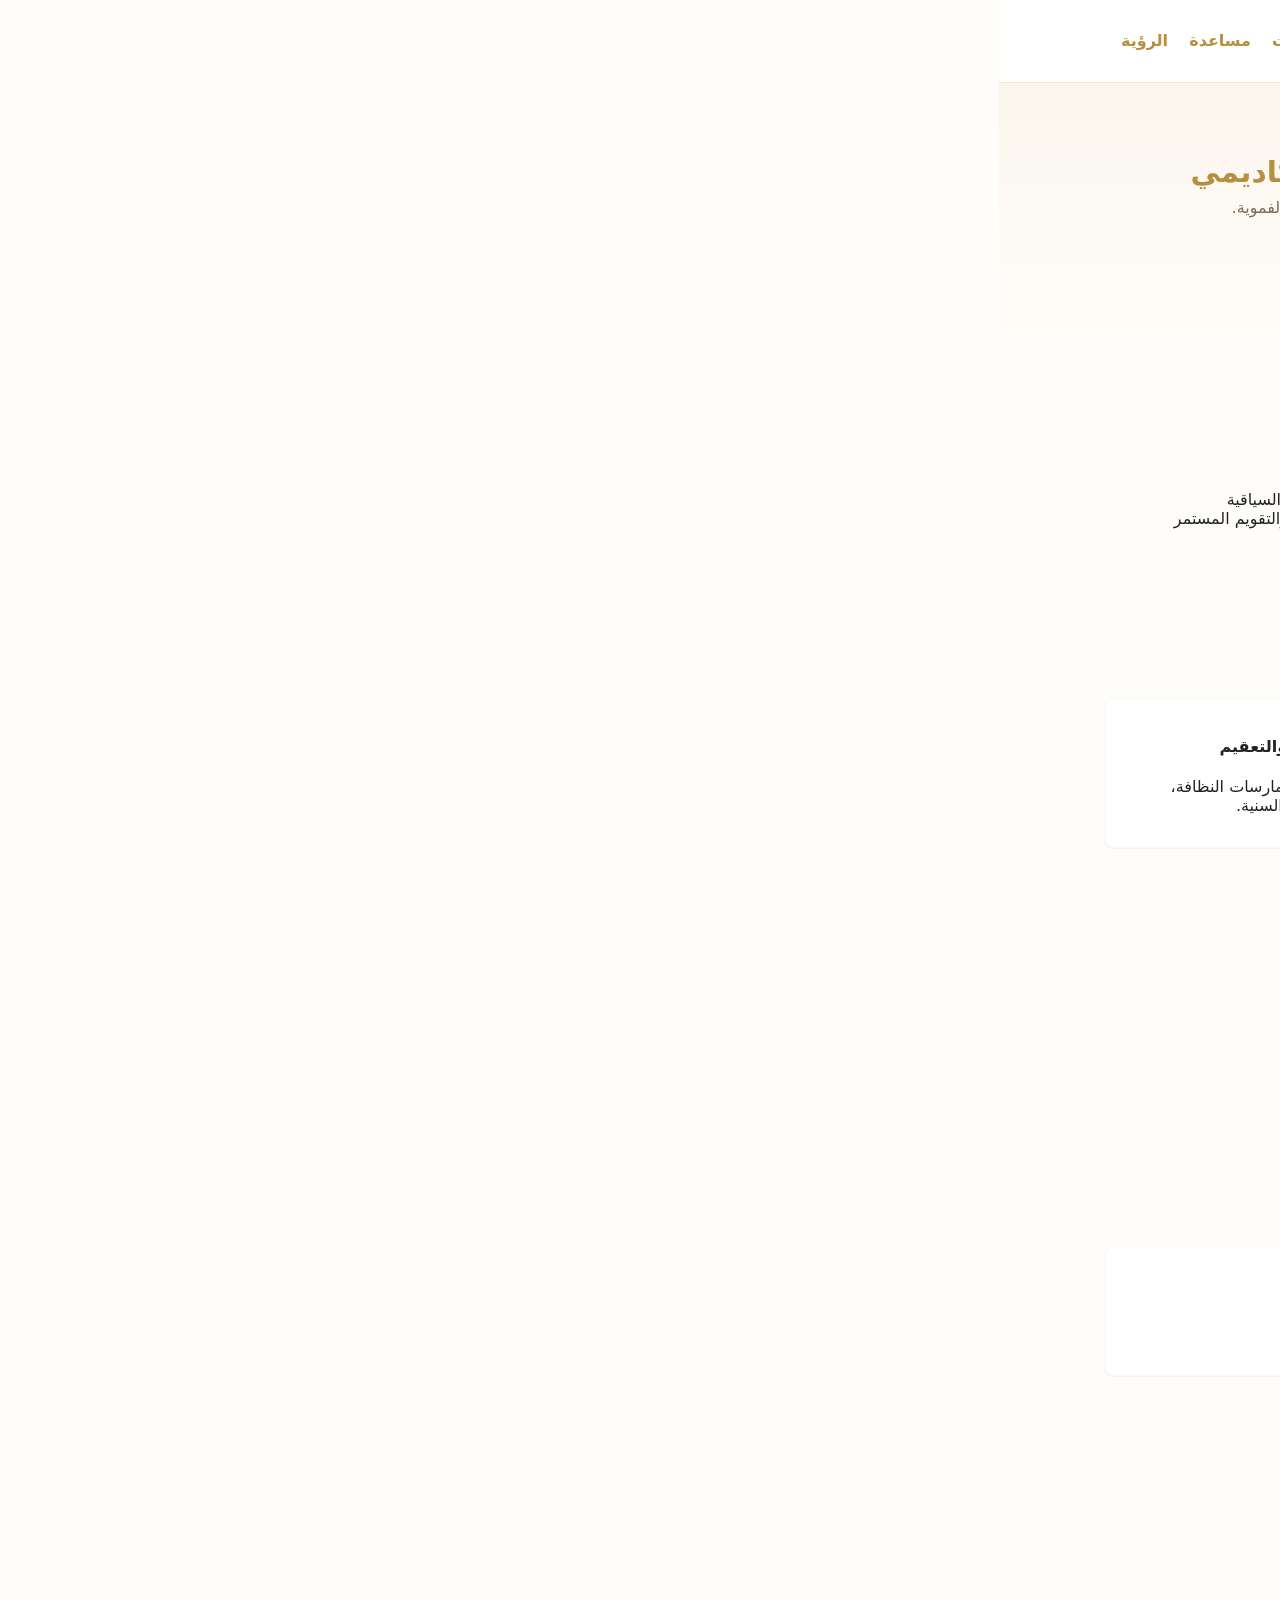
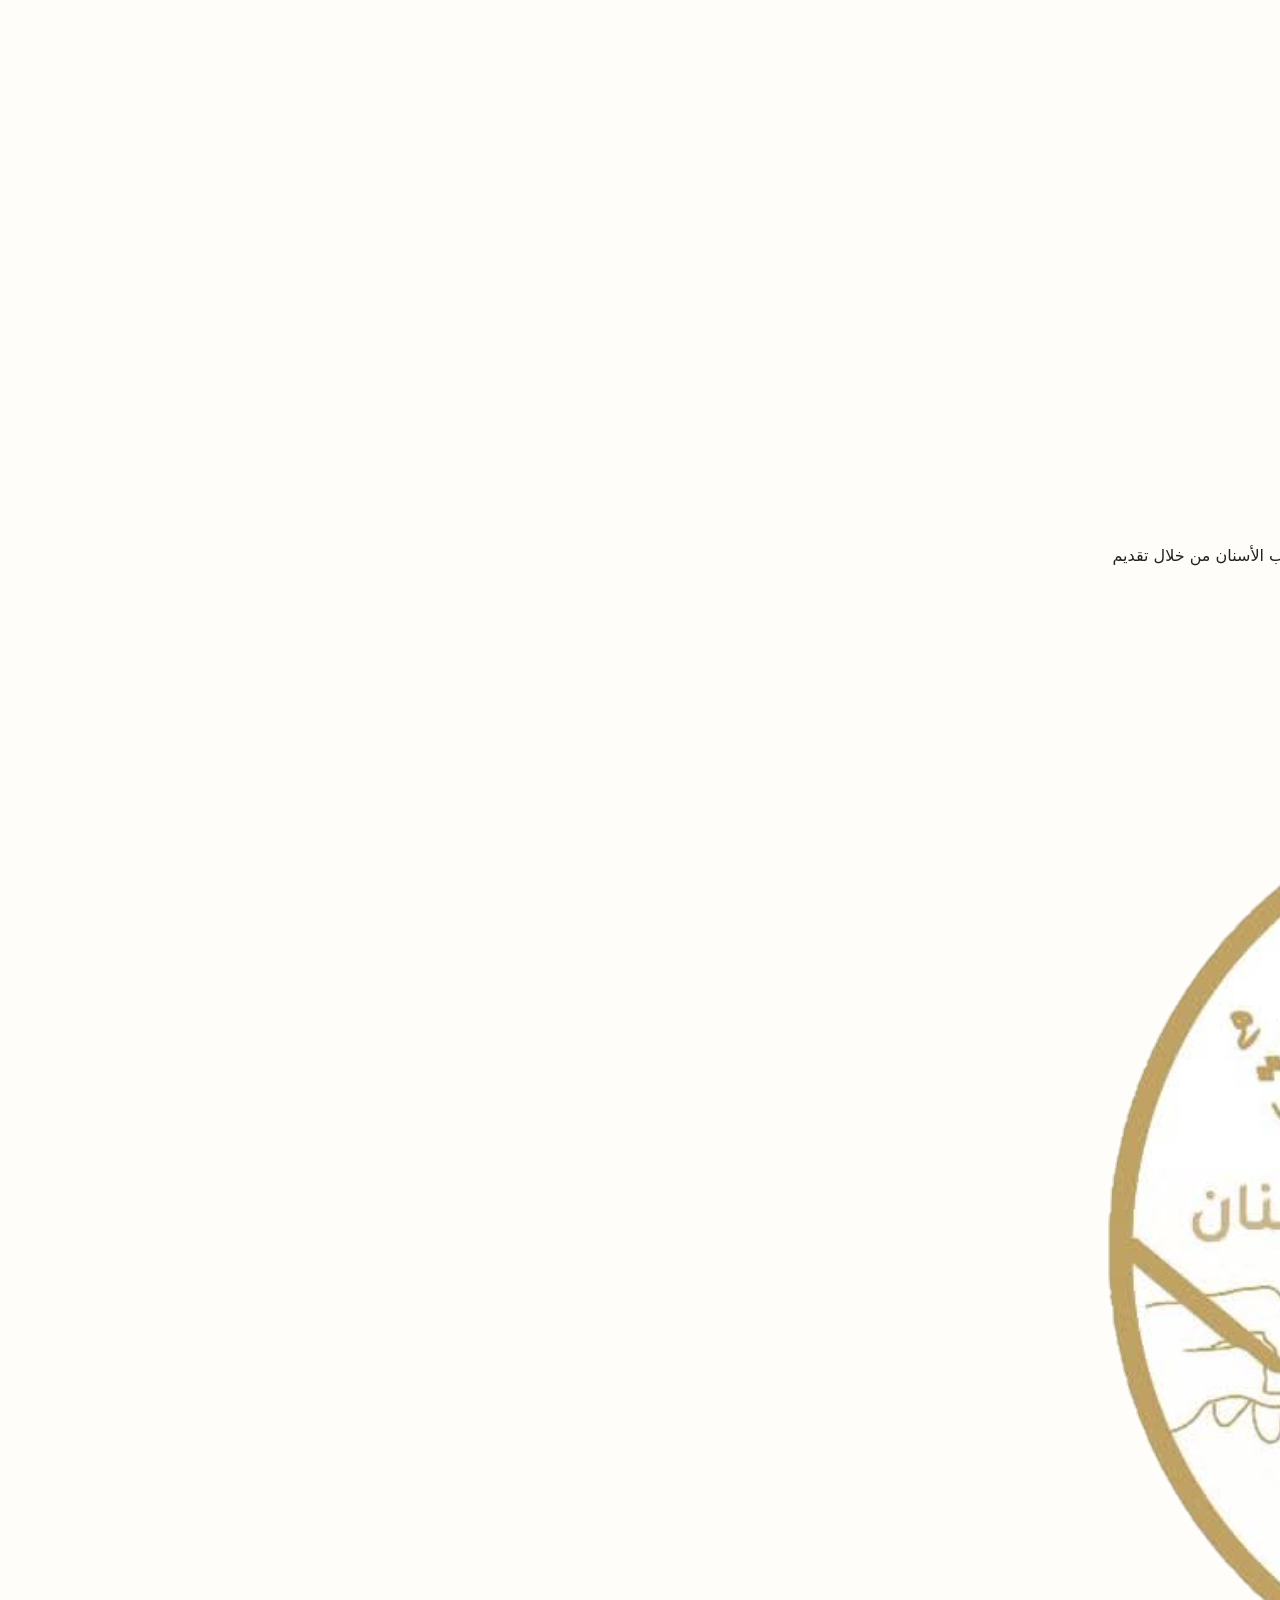
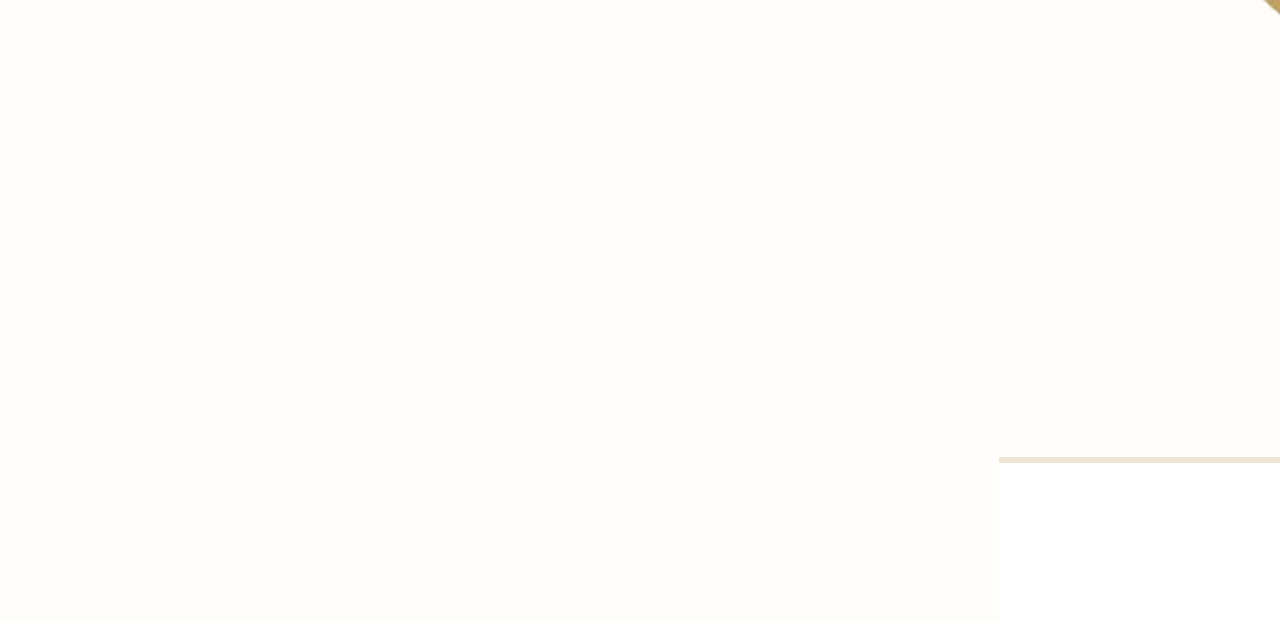
==== commit 9a5d5e61: "نسخ صفحات الموقع المصدر حرفيًّا: إضافة صفحات (الصفحة-الرئيسية، بوابة-الطالب، المقررات، الإعلانات، مس" ====
--- a/index.html
+++ b/index.html
@@ -18,11 +18,12 @@
           </div>
         </div>
         <nav class="main-nav" role="navigation" aria-label="القائمة الرئيسية">
-          <a href="#about">عن الأكاديمية</a>
-          <a href="#programs">البرامج</a>
-          <a href="#departments">الأقسام</a>
-          <a href="#admissions">التسجيل</a>
-          <a href="#contact">تواصل</a>
+          <a href="الصفحة-الرئيسية.html">الصفحة الرئيسية</a>
+          <a href="بوابة-الطالب.html">بوابة الطالب</a>
+          <a href="المقررات.html">المقررات</a>
+          <a href="الإعلانات.html">الإعلانات</a>
+          <a href="مساعدة.html">مساعدة</a>
+          <a href="الرؤية.html">الرؤية</a>
         </nav>
       </div>
     </header>
